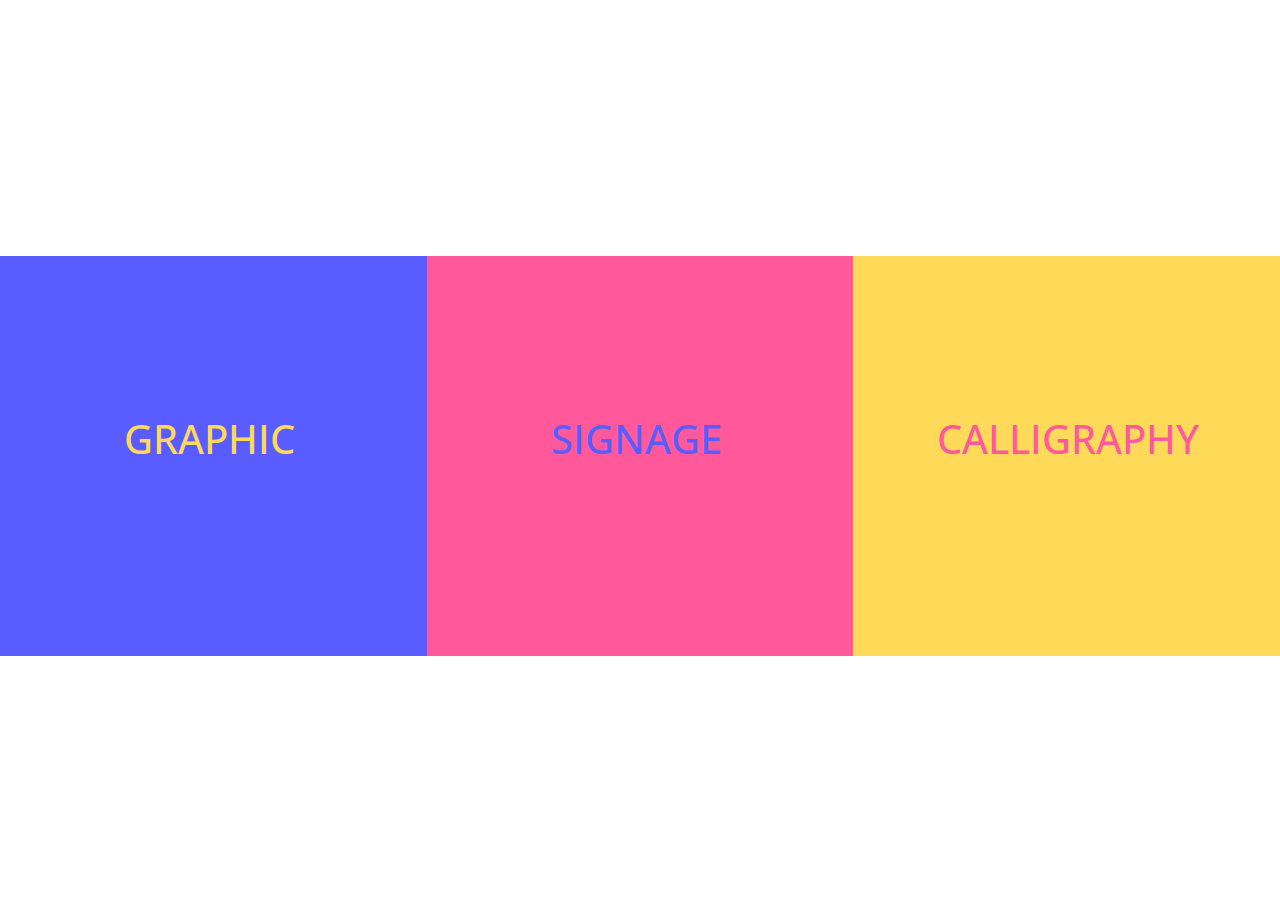
==== index.html @ 9bb529b1 "done with index.html page" ====
<!DOCTYPE html>
<html lang="en">
<head>
    <meta charset="UTF-8">
    <meta name="viewport" content="width=device-width, initial-scale=1.0">
    <title>Nayeon's Portfolio</title>
    <link rel="stylesheet" href="css/reset.css">
    <link rel="stylesheet" href="https://stackpath.bootstrapcdn.com/bootstrap/4.4.1/css/bootstrap.min.css" integrity="sha384-Vkoo8x4CGsO3+Hhxv8T/Q5PaXtkKtu6ug5TOeNV6gBiFeWPGFN9MuhOf23Q9Ifjh" crossorigin="anonymous">
    <link href="https://fonts.googleapis.com/css?family=Open+Sans:600|Playfair+Display&display=swap" rel="stylesheet">
    <link rel="stylesheet" href="css/style.css">

</head>
<body>
   
    <div class="container-fluid">
        <div class="row"> 
            <div class="col-md-4" id="boxOne">
                <h1><a href="design/design.html">GRAPHIC
                </a></h1>
            </div>
            
            <div class="col-md-4" id="boxTwo">
                <H1><a href="###">SIGNAGE
                </a></H1>
            </div>

            <div class="col-md-4" id="boxThree">
                <H1><a href="###">
                CALLIGRAPHY
                </a></H1>
            </div>
        </div>
    </div>
</body>
</html>
---- css/style.css ----
#nav {
    height: 80px;
}

.nav-item {
    margin-left: 50px;
}

#cont {
    padding-right: 50px;
}


.navbar-brand{
    font-family: 'Playfair Display', serif;
}

#boxOne {
    background-color: #595dff;
    width: 100%;
    height: 400px;
    margin: 20% 0 0 0;
    color: #ffda59;
    font-family: 'Open Sans', sans-serif;
}

#boxTwo{
    background-color: #ff599b;
    width: 100%;
    height: 400px;
    margin: 20% 0 0 0;
    color: #595dff;
    font-family: 'Open Sans', sans-serif;
}

#boxThree{
    background-color: #ffda59;
    width: 100%;
    height: 400px;
    margin: 20% 0 0 0;
    color: #ff599b;
    font-family: 'Open Sans', sans-serif;
}

h1 {
    text-align: center;
    padding: 30%;
    margin: 40px 40px 20px -10px;
    width: 100%;
    height: 400px;
}


#boxThree h1{
    margin-left: -50px;
}

a {
    color: inherit;
    text-decoration: none;
}

a:hover {
    text-decoration: none;
}


#boxOne:hover {
    color: grey;
    background-color: white;
}
#boxTwo:hover {
    color: grey;
    background-color: white;
}
#boxThree:hover {
    color: grey;
    background-color: white;
}
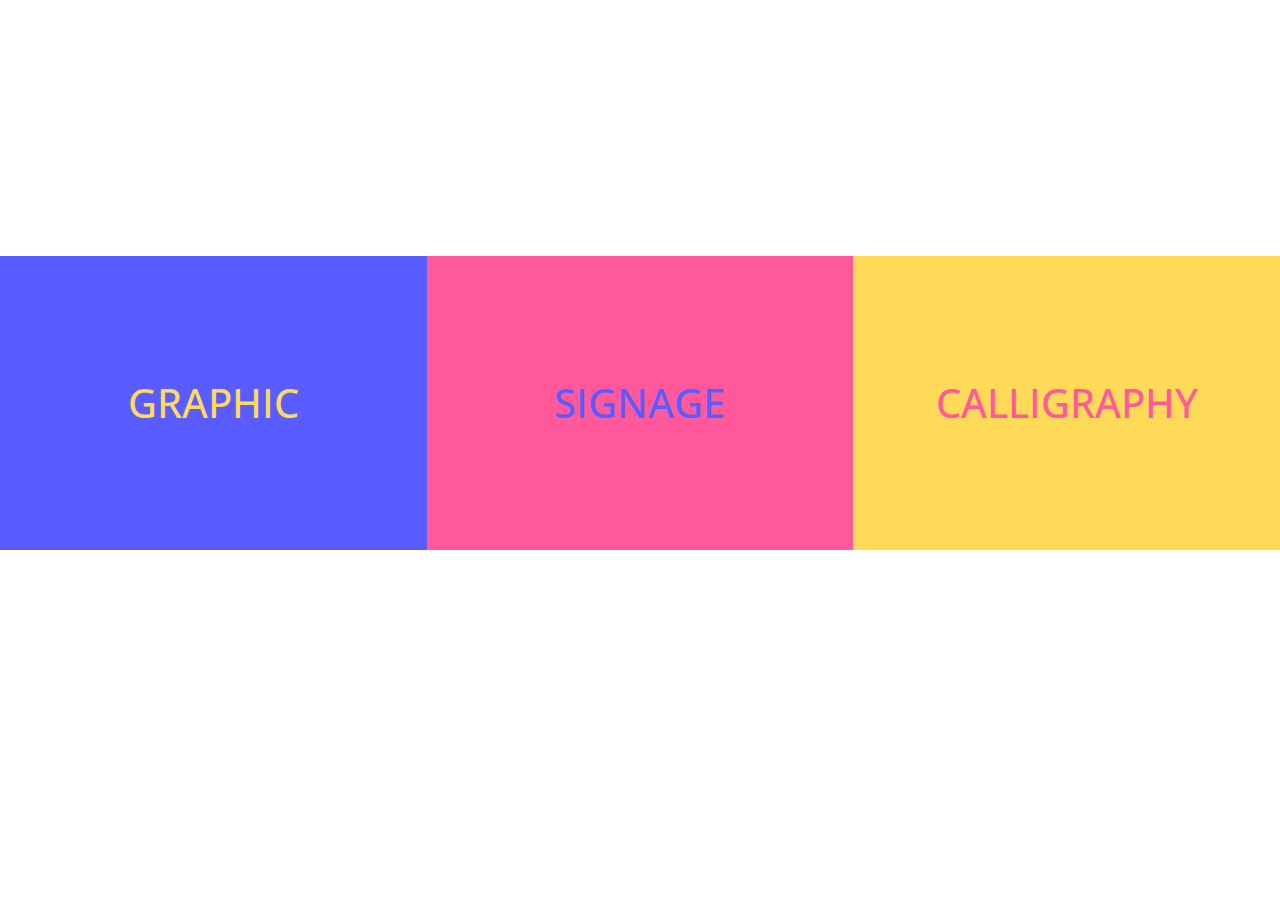
==== commit fd5bdb28: "edited the css file to have index.html h1 fonts stays in the middle with responsiveness" ====
--- a/index.html
+++ b/index.html
@@ -13,7 +13,7 @@
 <body>
    
     <div class="container-fluid">
-        <div class="row"> 
+        <div class="row  d-flex flex-row flex-wrap"> 
             <div class="col-md-4" id="boxOne">
                 <h1><a href="design/design.html">GRAPHIC
                 </a></h1>
--- a/css/style.css
+++ b/css/style.css
@@ -18,7 +18,7 @@
 #boxOne {
     background-color: #595dff;
     width: 100%;
-    height: 400px;
+    height: auto;
     margin: 20% 0 0 0;
     color: #ffda59;
     font-family: 'Open Sans', sans-serif;
@@ -27,7 +27,7 @@
 #boxTwo{
     background-color: #ff599b;
     width: 100%;
-    height: 400px;
+    height: auto;
     margin: 20% 0 0 0;
     color: #595dff;
     font-family: 'Open Sans', sans-serif;
@@ -36,7 +36,7 @@
 #boxThree{
     background-color: #ffda59;
     width: 100%;
-    height: 400px;
+    height: auto;
     margin: 20% 0 0 0;
     color: #ff599b;
     font-family: 'Open Sans', sans-serif;
@@ -45,14 +45,21 @@
 h1 {
     text-align: center;
     padding: 30%;
-    margin: 40px 40px 20px -10px;
     width: 100%;
-    height: 400px;
+    align-items: center;
+    display: flex;
+    height: 100%;
+    justify-content: center;
+    width: 100%;
+    left: 0;
+    top: 0;
+    z-index: 1;
+    
 }
 
 
 #boxThree h1{
-    margin-left: -50px;
+    margin-left: px;
 }
 
 a {
@@ -62,18 +69,39 @@
 
 a:hover {
     text-decoration: none;
+    color: grey;
 }
 
 
 #boxOne:hover {
     color: grey;
     background-color: white;
+    -webkit-transition: background-color 1000ms linear;
+    -ms-transition: background-color 1000ms linear;
+    transition: background-color 1000ms linear;
 }
 #boxTwo:hover {
     color: grey;
     background-color: white;
+    -webkit-transition: background-color 1000ms linear;
+    -ms-transition: background-color 1000ms linear;
+    transition: background-color 1000ms linear;
 }
 #boxThree:hover {
     color: grey;
     background-color: white;
+    -webkit-transition: background-color 1000ms linear;
+    -ms-transition: background-color 1000ms linear;
+    transition: background-color 1000ms linear;
 }
+
+a#designhome {
+    color: black;
+}
+
+h1.text-center {
+    padding: 2%;
+    margin-bottom: 2%;
+}
+
+
